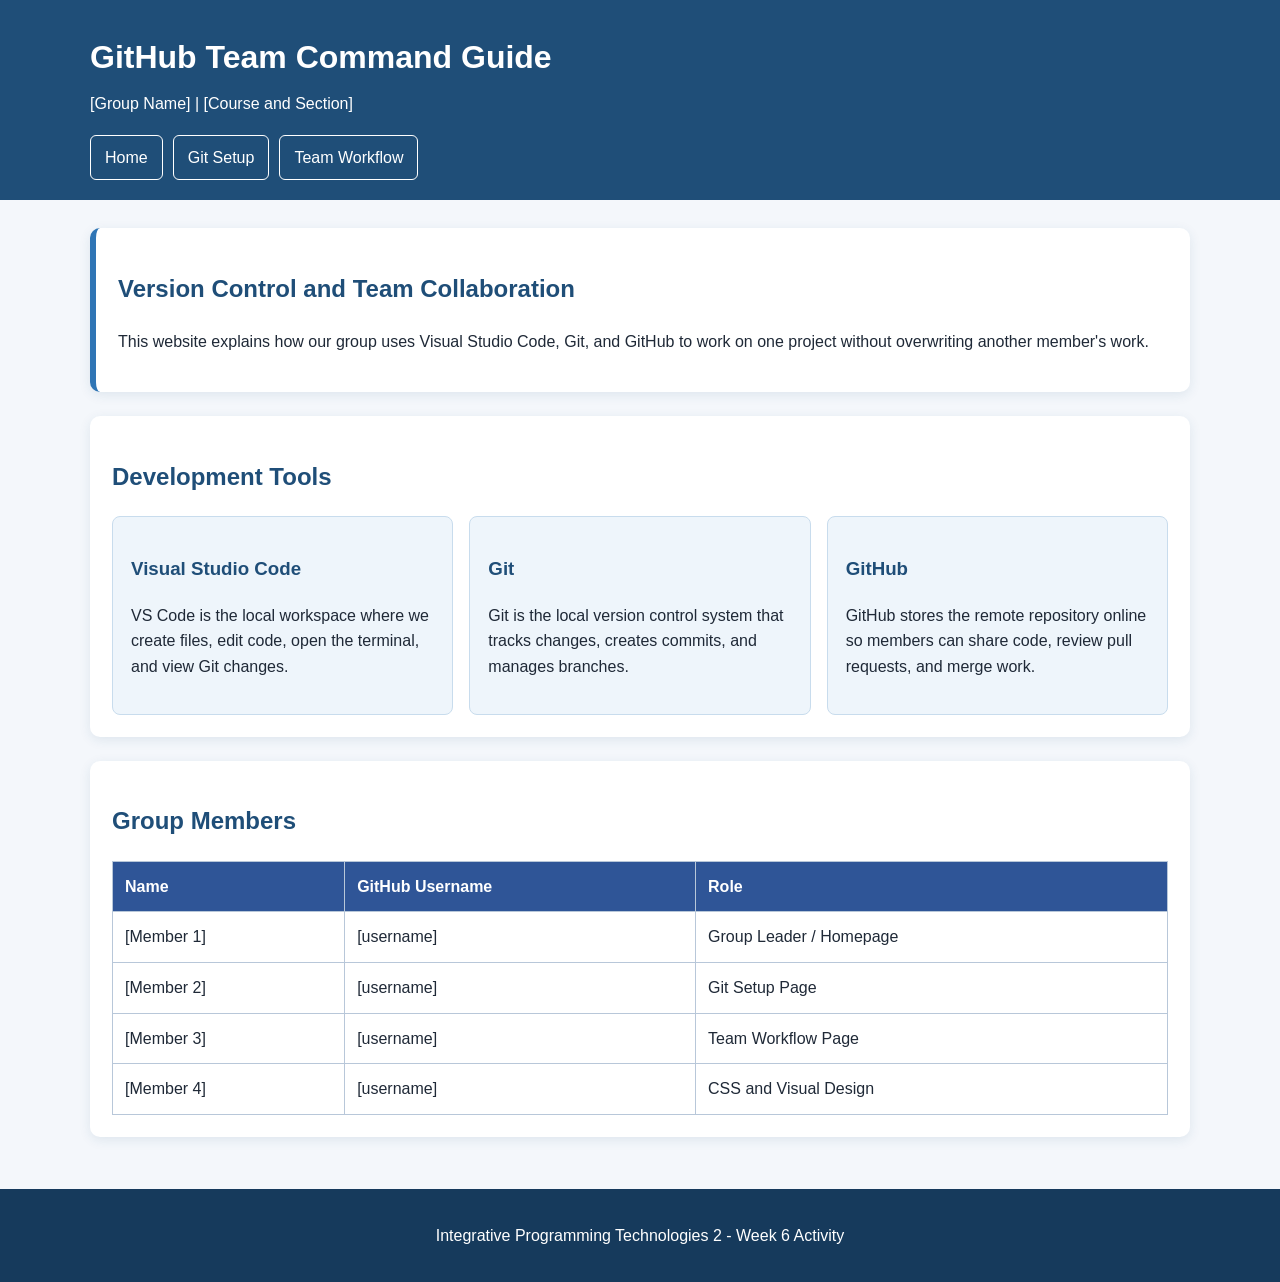
==== index.html @ 956eba0b "Add remaining project files" ====
<!DOCTYPE html>
<html lang="en">
<head>
<meta charset="UTF-8">
<meta name="viewport" content="width=device-width, initial-scale=1.0">
<title>GitHub Team Command Guide</title>
<link rel="stylesheet" href="css/style.css">
</head>
<body>
<header>
<div class="container">
<h1>GitHub Team Command Guide</h1>
<p>[Group Name] | [Course and Section]</p>
<nav>
<a href="index.html">Home</a>
<a href="setup.html">Git Setup</a>
<a href="workflow.html">Team Workflow</a>
</nav>
</div>
</header>
<main class="container">
<section class="hero">
<h2>Version Control and Team Collaboration</h2>
<p>This website explains how our group uses Visual Studio Code, Git, and GitHub to work on one project without overwriting another member's work.</p>
</section>
<section>
<h2>Development Tools</h2>
<div class="card-grid">
<article class="card">
<h3>Visual Studio Code</h3>
<p>VS Code is the local workspace where we create files, edit code, open the terminal, and view Git changes.</p>
</article>
<article class="card">
<h3>Git</h3>
<p>Git is the local version control system that tracks changes, creates commits, and manages branches.</p>
</article>
<article class="card">
<h3>GitHub</h3>
<p>GitHub stores the remote repository online so members can share code, review pull requests, and merge work.</p>
</article>
</div>
</section>
<section>
<h2>Group Members</h2>
<div class="table-wrap">
<table>
<thead>
<tr><th>Name</th><th>GitHub Username</th><th>Role</th></tr>
</thead>
<tbody>
<tr><td>[Member 1]</td><td>[username]</td><td>Group Leader / Homepage</td></tr>
<tr><td>[Member 2]</td><td>[username]</td><td>Git Setup Page</td></tr>
<tr><td>[Member 3]</td><td>[username]</td><td>Team Workflow Page</td></tr>
<tr><td>[Member 4]</td><td>[username]</td><td>CSS and Visual Design</td></tr>
</tbody>
</table>
</div>
</section>
</main>
<footer><p>Integrative Programming Technologies 2 - Week 6 Activity</p></footer>
</body>
</html>
---- css/style.css ----
* { box-sizing: border-box; }

body {
  margin: 0;
  font-family: Arial, Helvetica, sans-serif;
  line-height: 1.6;
  color: #1f2937;
  background: #f4f7fb;
}

.container {
  width: min(1100px, 92%);
  margin: 0 auto;
}

header {
  padding: 32px 0 20px;
  color: #ffffff;
  background: #1f4e78;
}

header h1, header p { margin: 0 0 8px; }

nav {
  display: flex;
  flex-wrap: wrap;
  gap: 10px;
  margin-top: 18px;
}

nav a {
  padding: 9px 14px;
  color: #ffffff;
  text-decoration: none;
  border: 1px solid #ffffff;
  border-radius: 6px;
}

nav a:hover {
  color: #1f4e78;
  background: #ffffff;
}

main { padding: 28px 0; }

section {
  margin-bottom: 24px;
  padding: 22px;
  background: #ffffff;
  border-radius: 10px;
  box-shadow: 0 3px 12px rgba(31, 78, 120, 0.10);
}

h2, h3 { color: #1f4e78; }

.hero { border-left: 6px solid #2f75b5; }

.card-grid {
  display: grid;
  grid-template-columns: repeat(3, 1fr);
  gap: 16px;
}

.card {
  padding: 18px;
  background: #eef5fb;
  border: 1px solid #c8dced;
  border-radius: 8px;
}

.table-wrap { overflow-x: auto; }

table {
  width: 100%;
  border-collapse: collapse;
}

th, td {
  padding: 12px;
  text-align: left;
  border: 1px solid #b8c7d9;
}

th {
  color: #ffffff;
  background: #2f5597;
}

pre {
  padding: 14px;
  overflow-x: auto;
  color: #f8fafc;
  background: #111827;
  border-radius: 6px;
}

code { font-family: Consolas, "Courier New", monospace; }

.workflow-steps li { margin-bottom: 16px; }

.note {
  background: #fff8df;
  border-left: 6px solid #d6a600;
}

footer {
  padding: 18px;
  color: #ffffff;
  text-align: center;
  background: #163a5c;
}

@media (max-width: 750px) {
  .card-grid { grid-template-columns: 1fr; }
  nav { flex-direction: column; }
  nav a { text-align: center; }
}
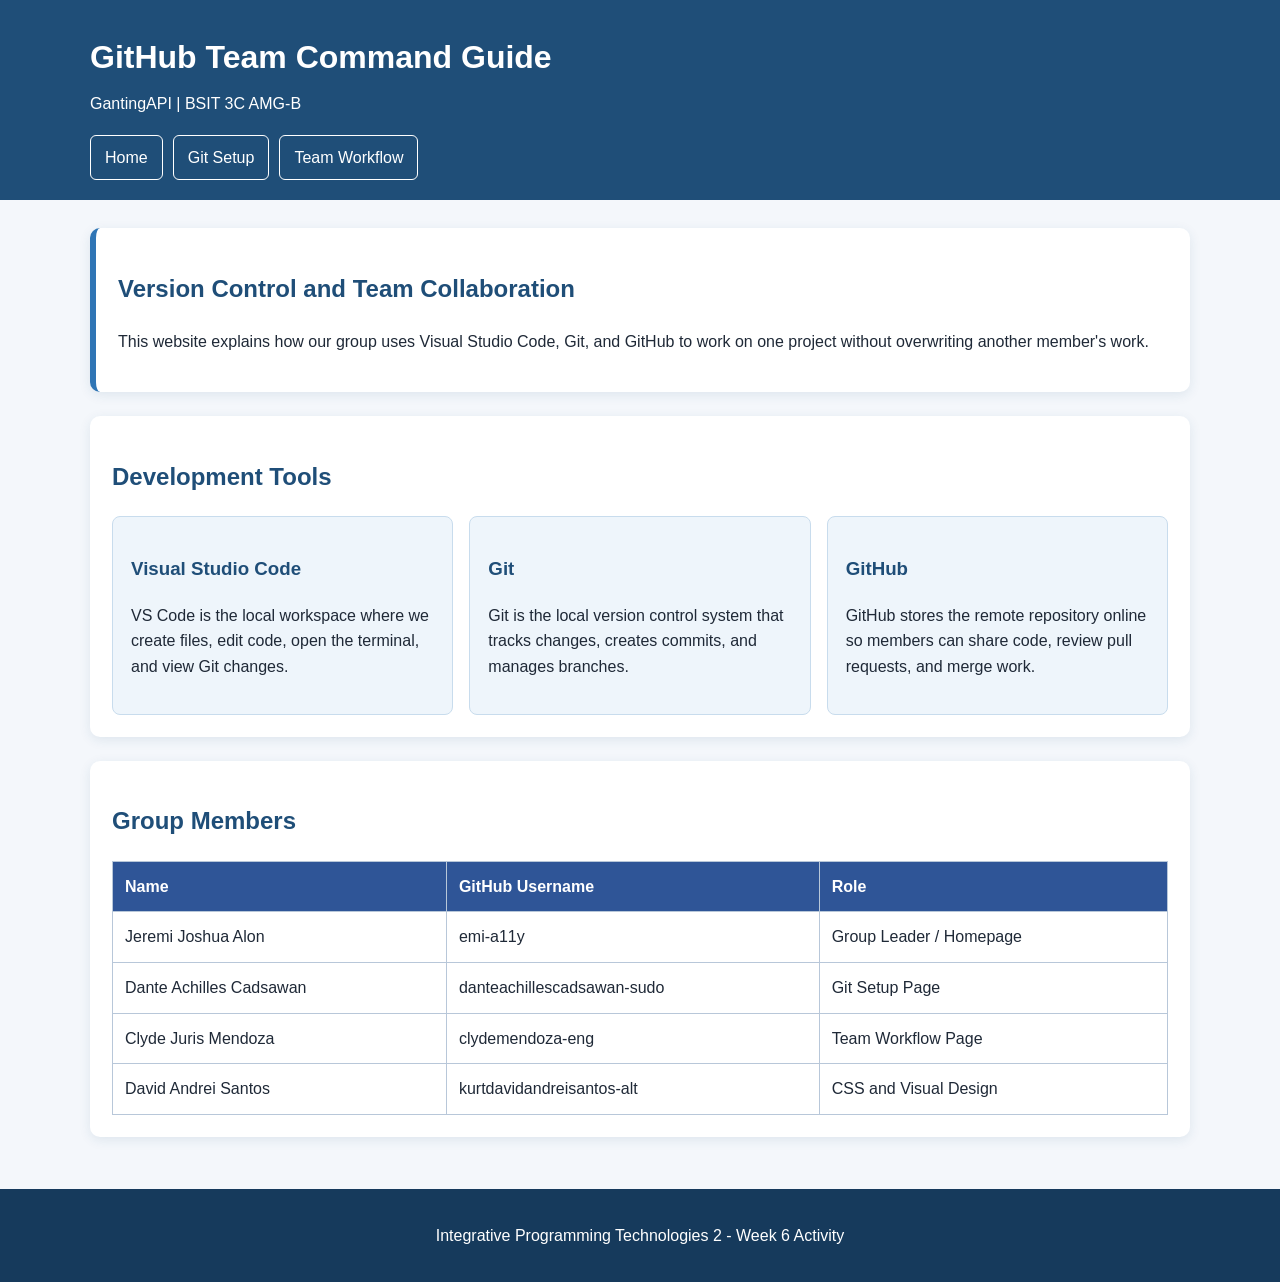
==== commit 974ec9fc: "Update homepage with group and member information" ====
--- a/index.html
+++ b/index.html
@@ -10,7 +10,7 @@
 <header>
 <div class="container">
 <h1>GitHub Team Command Guide</h1>
-<p>[Group Name] | [Course and Section]</p>
+<p>GantingAPI | BSIT 3C AMG-B</p>
 <nav>
 <a href="index.html">Home</a>
 <a href="setup.html">Git Setup</a>
@@ -48,10 +48,10 @@
 <tr><th>Name</th><th>GitHub Username</th><th>Role</th></tr>
 </thead>
 <tbody>
-<tr><td>[Member 1]</td><td>[username]</td><td>Group Leader / Homepage</td></tr>
-<tr><td>[Member 2]</td><td>[username]</td><td>Git Setup Page</td></tr>
-<tr><td>[Member 3]</td><td>[username]</td><td>Team Workflow Page</td></tr>
-<tr><td>[Member 4]</td><td>[username]</td><td>CSS and Visual Design</td></tr>
+<tr><td>Jeremi Joshua Alon</td><td>emi-a11y</td><td>Group Leader / Homepage</td></tr>
+<tr><td>Dante Achilles Cadsawan</td><td>danteachillescadsawan-sudo</td><td>Git Setup Page</td></tr>
+<tr><td>Clyde Juris Mendoza</td><td>clydemendoza-eng</td><td>Team Workflow Page</td></tr>
+<tr><td>David Andrei Santos</td><td>kurtdavidandreisantos-alt</td><td>CSS and Visual Design</td></tr>
 </tbody>
 </table>
 </div>
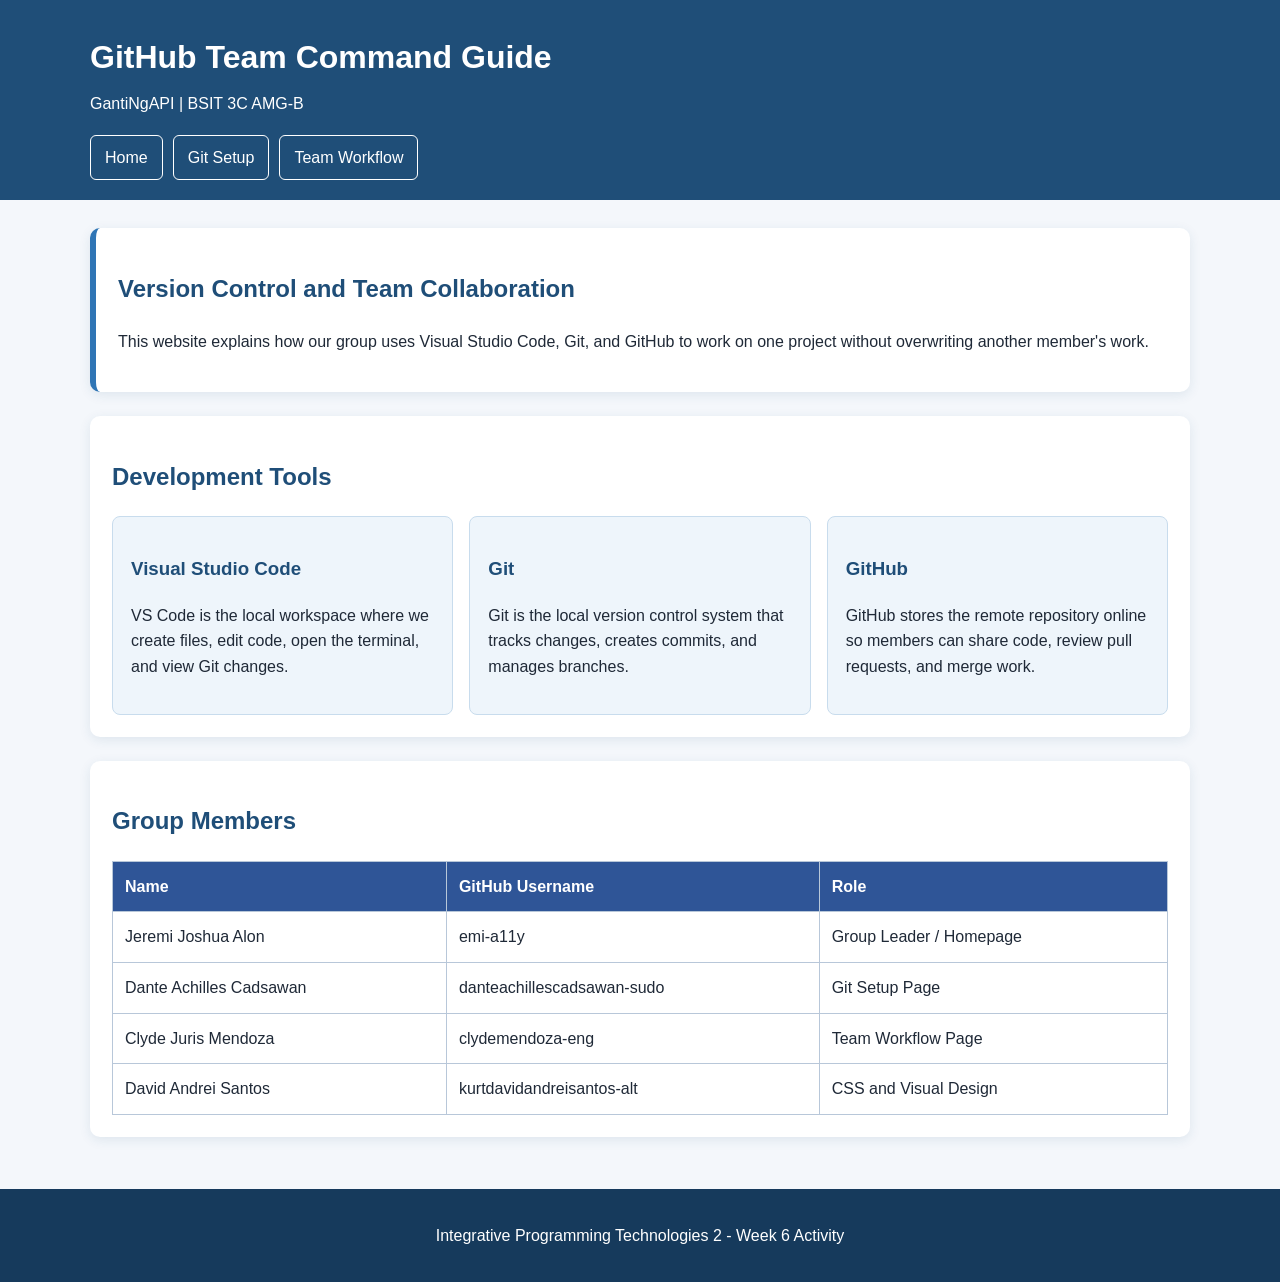
==== commit d3e1c116: "Refine homepage content and formatting" ====
--- a/index.html
+++ b/index.html
@@ -10,7 +10,7 @@
 <header>
 <div class="container">
 <h1>GitHub Team Command Guide</h1>
-<p>GantingAPI | BSIT 3C AMG-B</p>
+<p>GantiNgAPI | BSIT 3C AMG-B</p>
 <nav>
 <a href="index.html">Home</a>
 <a href="setup.html">Git Setup</a>
